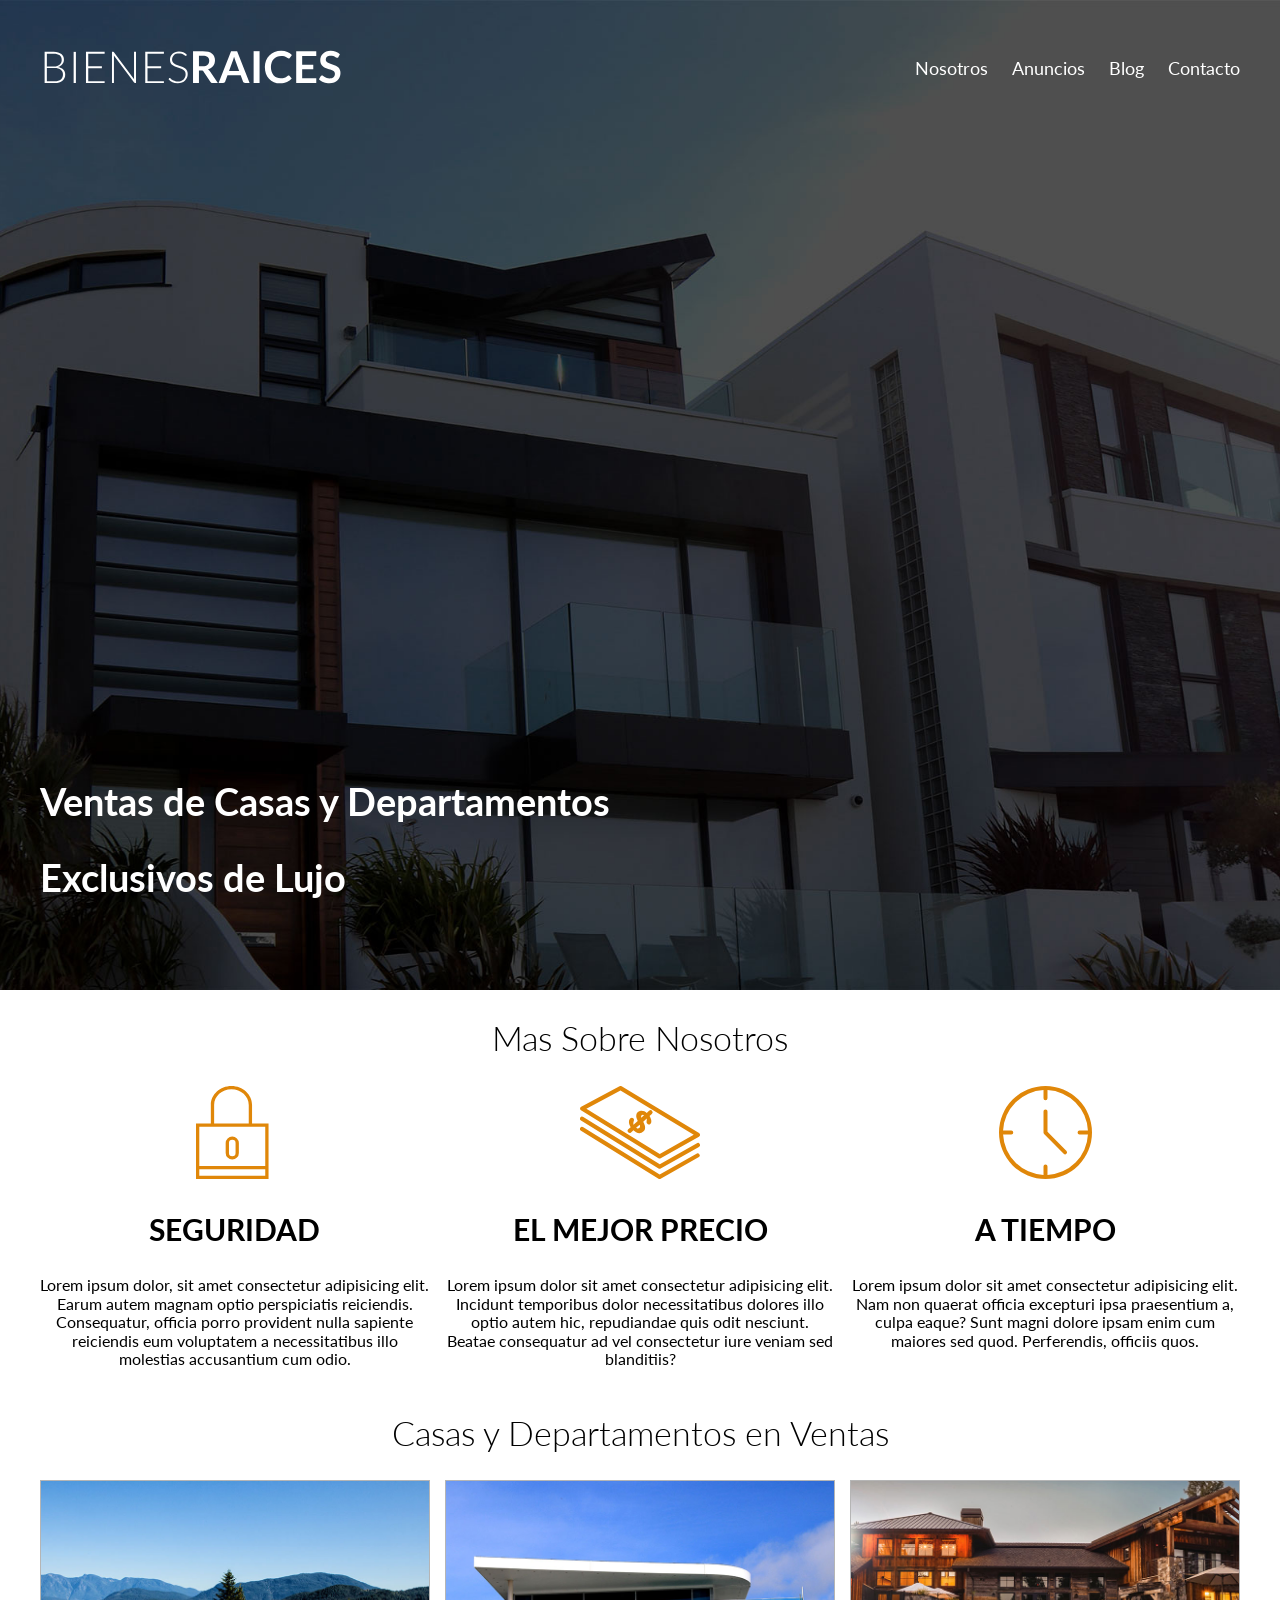
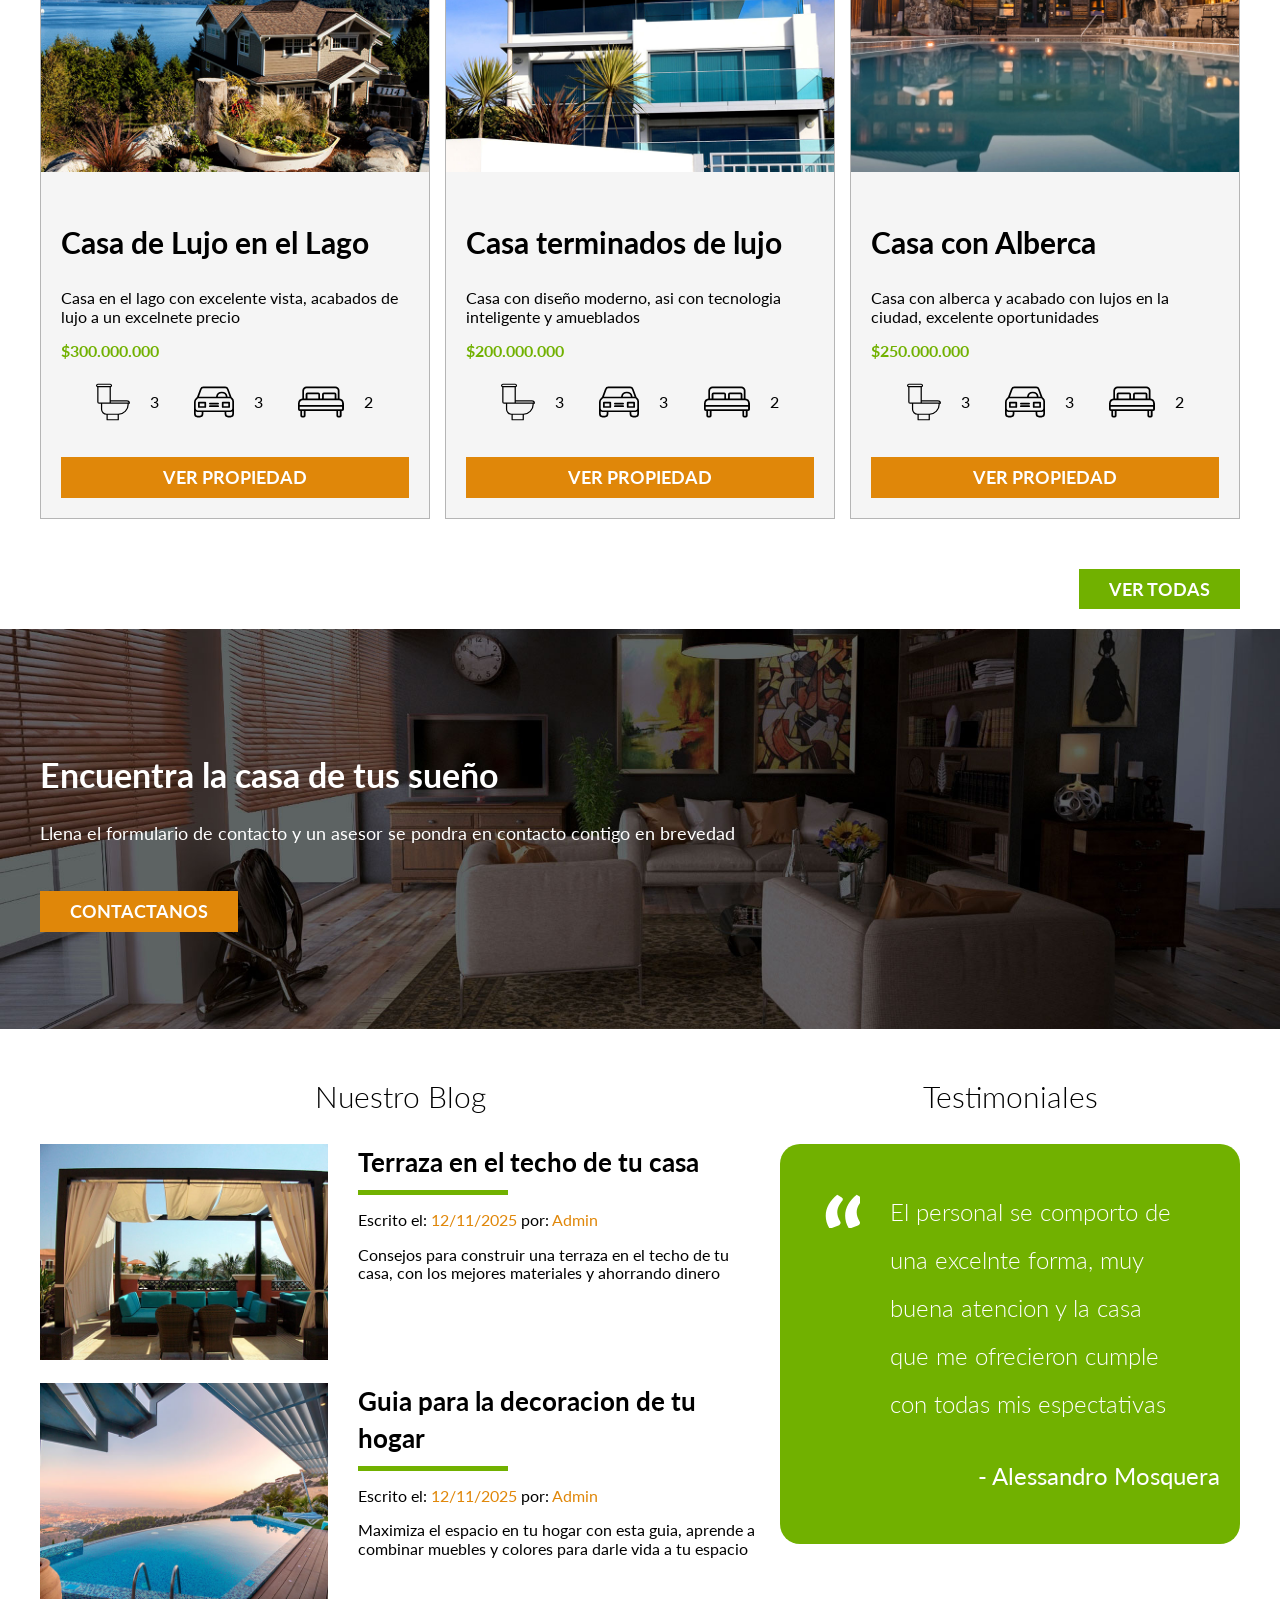
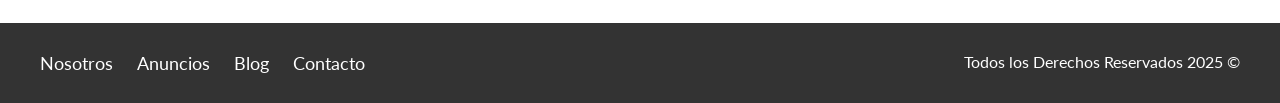
==== index.html @ dbcba1e1 "Primer commit" ====
<!DOCTYPE html>
<html lang="en">
<head>
    <meta charset="UTF-8">
    <meta name="viewport" content="width=device-width, initial-scale=1.0">
    <title>Bienes Raices</title>
    <link href="https://fonts.googleapis.com/css2?family=Lato:wght@300;400;700;900&display=swap" rel="stylesheet">
    <link rel="stylesheet" href="css/normalize.css">
    <link rel="stylesheet" href="css/styles.css">
</head>
<body>
    
    <header class="site-header inicio"> 
        <div class="contenedor contenido-header">
            <div class="barra">
                <a href="/">
                    <img src="img/logo.svg" alt="Bienes Raices">
                </a>

                <nav class="navegacion">
                    <a href="nosotros.html">Nosotros</a>
                    <a href="anuncios.html">Anuncios</a>
                    <a href="blog.html">Blog</a>
                    <a href="contacto.html">Contacto</a>
                </nav>
            </div>

            <h1>Ventas de Casas y Departamentos Exclusivos de Lujo</h1>
        </div>
    </header>

    <section class="contenedor seccion">
        <h2 class="fw-300 centrar-texto">Mas Sobre Nosotros</h2>
        
        <div class="iconos-nosotros">
            <div class="icono">
                <img src="img/icono1.svg" alt="Icono Seguridad">
                <h3>Seguridad</h3>
                <p>Lorem ipsum dolor, sit amet consectetur adipisicing elit. Earum autem magnam optio perspiciatis reiciendis. Consequatur, officia porro provident nulla sapiente reiciendis eum voluptatem a necessitatibus illo molestias accusantium cum odio.</p>
            </div>
            
            <div class="icono">
                <img src="img/icono2.svg" alt="Icono Mejor Precio">
                <h3>El Mejor precio</h3>
                <p>Lorem ipsum dolor sit amet consectetur adipisicing elit. Incidunt temporibus dolor necessitatibus dolores illo optio autem hic, repudiandae quis odit nesciunt. Beatae consequatur ad vel consectetur iure veniam sed blanditiis?</p>
            </div>

            <div class="icono">
                <img src="img/icono3.svg" alt="Icono a Tiempo">
                <h3>A Tiempo</h3>
                <p>Lorem ipsum dolor sit amet consectetur adipisicing elit. Nam non quaerat officia excepturi ipsa praesentium a, culpa eaque? Sunt magni dolore ipsam enim cum maiores sed quod. Perferendis, officiis quos.</p>
            </div>
        </div>
    </section>

    <main class="seccion contenedor">  
        <h2 class="fw-300 centrar-texto">Casas y Departamentos en Ventas</h2>

        <div class="contenedor-anuncios">
            <div class="anuncio">
                <img src="img/anuncio1.jpg" alt="Anuncio casa en el lago">
                <div class="contenido-anuncio">
                    <h3>Casa de Lujo en el Lago</h3>
                    <p>Casa en el lago con excelente vista, acabados de lujo a un excelnete precio</p>
                    <p class="precio">$300.000.000</p>

                    <ul class="iconos-caracteristicas">
                        <li>
                            <img src="img/icono_wc.svg" alt="icono wc">
                            <p>3</p>
                        </li>
                        <li>
                            <img src="img/icono_estacionamiento.svg" alt="icono carro">
                            <p>3</p>
                        </li>
                        <li>
                            <img src="img/icono_dormitorio.svg" alt="icono habitaciones">
                            <p>2</p>
                        </li>
                    </ul>
                    <a href="anuncio_1.html" class="boton boton-amarillo d-block">Ver Propiedad</a>
                </div>
            </div>
            
            <div class="anuncio">
                <img src="img/anuncio2.jpg" alt="Anuncio casa de lujo">
                <div class="contenido-anuncio">
                    <h3>Casa terminados de lujo</h3>
                    <p>Casa con diseño moderno, asi con tecnologia inteligente y amueblados</p>
                    <p class="precio">$200.000.000</p>

                    <ul class="iconos-caracteristicas">
                        <li>
                            <img src="img/icono_wc.svg" alt="icono wc">
                            <p>3</p>
                        </li>
                        <li>
                            <img src="img/icono_estacionamiento.svg" alt="icono carro">
                            <p>3</p>
                        </li>
                        <li>
                            <img src="img/icono_dormitorio.svg" alt="icono habitaciones">
                            <p>2</p>
                        </li>
                    </ul>
                    <a href="anuncio_1.html" class="boton boton-amarillo d-block">Ver Propiedad</a>
                </div>
            </div>

            <div class="anuncio">
                <img src="img/anuncio3.jpg" alt="Anuncio casa con alberca">
                <div class="contenido-anuncio">
                    <h3>Casa con Alberca</h3>
                    <p>Casa con alberca y acabado con lujos en la ciudad, excelente oportunidades</p>
                    <p class="precio">$250.000.000</p>

                    <ul class="iconos-caracteristicas">
                        <li>
                            <img src="img/icono_wc.svg" alt="icono wc">
                            <p>3</p>
                        </li>
                        <li>
                            <img src="img/icono_estacionamiento.svg" alt="icono carro">
                            <p>3</p>
                        </li>
                        <li>
                            <img src="img/icono_dormitorio.svg" alt="icono habitaciones">
                            <p>2</p>
                        </li>
                    </ul>
                    <a href="anuncio_1.html" class="boton boton-amarillo d-block">Ver Propiedad</a>
                </div>
            </div>
        </div>
        
        <div class="ver-todas">
            <a href="anuncios.html" class="boton boton-verde">Ver Todas</a>
        </div>
    </main>
    
    <section class="imagen-contacto">
        <div class="contenedor contenido-contacto">
            <h2>Encuentra la casa de tus sueño</h2>
            <p>Llena el formulario de contacto y un asesor se pondra en contacto contigo en brevedad</p>
            <a href="contacto.html" class="boton boton-amarillo">Contactanos</a>
        </div>
    </section>

    <div class="seccion-inferior contenedor seccion">
        <section class="blog">
            <h3 class="centrar-texto fw-300">Nuestro Blog</h3>

            <article class="entrada-blog">
                <div class="imagen">
                    <img src="img/blog1.jpg" alt="Entrada a blog">
                </div>
                <div class="texto-entrada">
                    <a href="#">
                        <h4>Terraza en el techo de tu casa</h4>
                    </a>
                    <p>Escrito el: <span> 12/11/2025 </span> por: <span> Admin </span> </p>
                    <p>Consejos para construir una terraza en el techo de tu casa, con los mejores materiales y ahorrando dinero</p>
                </div>
            </article>

            <article class="entrada-blog">
                <div class="imagen">
                    <img src="img/blog2.jpg" alt="Entrada a blog">
                </div>
                <div class="texto-entrada">
                    <a href="#">
                        <h4>Guia para la decoracion de tu hogar</h4>
                    </a>
                    <p>Escrito el: <span> 12/11/2025 </span> por: <span> Admin </span> </p>
                    <p>Maximiza el espacio en tu hogar con esta guia, aprende a combinar muebles y colores para darle vida a tu espacio</p>
                </div>
            </article>
        </section>

        <section class="testimoniales">
            <h3 class="centrar-texto fw-300">Testimoniales</h3>
            <div class="testimonial">
                <blockquote>
                    El personal se comporto de una excelnte forma, muy buena atencion y la casa que me ofrecieron cumple con todas mis espectativas
                </blockquote>
                <p>- Alessandro Mosquera</p>
            </div>
        </section>
    </div>

    <footer class="site-footer seccion">
        <div class="contenedor contenedor-footer">
            <nav class="navegacion">
                <a href="nosotros.html">Nosotros</a>
                <a href="anuncios.html">Anuncios</a>
                <a href="blog.html">Blog</a>
                <a href="contacto.html">Contacto</a>
            </nav>
            <p class="copyrigh">Todos los Derechos Reservados 2025 &copy;</p>
        </div>
    </footer>
</body>
</html>
---- css/styles.css ----
html {
    box-sizing: border-box;
    font-size: 62.5%; /** Reset para REMS - 62.5% = 10px de 16 px **/
}
*, *:before, *:after {
    box-sizing: inherit;
}

body {
    font-family: "Lato", sans-serif;
    font-size: 1.6rem;
}

/** Globales **/
img {
    max-width: 100%;
}

.contenedor {
    max-width: 120rem;
    margin: 0 auto;
}

h1 {
    font-size: 3.8rem;
}
h2 {
    font-size: 3.4rem;
}
h3 {
    font-size: 3rem;
}
h4 {
    font-size: 2.6rem;
}

/** Utilidades **/
.seccion {
    margin-top: 2rem;
    margin-bottom: 2rem;
}
.fw-300 {
     font-weight: 300;
}
.centrar-texto {
    text-align: center;
}
.d-block {
    display: block!important;
}
.contenido-centrado {
    max-width: 800px;
}
.contenido-centrado p{
    line-height: 2;
}

/** Botones **/
.boton {
    color: #ffffff;
    font-weight: 700;
    text-decoration: none;
    font-size: 1.8rem;
    padding: 1rem 3rem;
    margin-top: 3rem;
    display: inline-block;
    text-align: center;
    text-transform: uppercase;
    border: none;
}
.boton:hover {
    cursor: pointer;
}
.boton-amarillo {
    background-color: #e08709;
}
.boton-verde {
    background-color: #71b100;
}

/* Header */
.site-header {
    background-color: #333333;
    padding: 1rem 0 3rem 0;
}
.site-header.inicio {
    background-image: url(../img/header.jpg);
    background-position: center center;
    background-size: cover;
    height: 110vh;
    min-height: 60rem;
}

.contenido-header {
    height: 100%;
    display: flex;
    flex-direction: column;
    justify-content: space-between;
}

.contenido-header h1 {
    color: #ffffff;
    padding-bottom: 2rem;
    max-width: 60rem;
    line-height: 2;
}
.barra {
    display: flex;
    justify-content: space-between; /** alinear contenido horizontalmente **/
    align-items: center; /** alinear verticalmente **/
    padding-top: 3rem;
}

/** Navegacion **/
.navegacion a{
    color: white;
    text-decoration: none;
    font-size: 1.8rem; /** equivale a 18 px **/
    margin-right: 2rem;
}
.navegacion a:hover {
    color: #71b100;
}
.navegacion a:last-of-type {
    margin: 0;
}

/** Iconos Nosotros **/

.iconos-nosotros {
    display: flex;
    justify-content: space-between;
}
.icono {
    flex-basis: calc(33.3% - 1rem);
    text-align: center;
}
.icono h3 {
    text-transform: uppercase;
}

/** Anuncios **/
.contenedor-anuncios {
    display: flex;
    justify-content: space-between;
}
.anuncio {
    flex-basis: calc(33.3% - 1rem);
    border: 1px solid #b5b5b5;
    background-color: #f5f5f5;  
    margin-bottom: 2rem;  
}

.contenido-anuncio {
    padding: 2rem;
}
.contenido-anuncio h3, 
.contenido-anuncio p {
    margin: 1;
}
.precio {
    color: #71b100;
    font-weight: 700;
}
.iconos-caracteristicas {
    list-style: none;
    padding: 0;
    display: flex;
    justify-content: space-evenly;
    max-width: 500px;
    flex: 1;
}
.iconos-caracteristicas li {
    /**flex: 1;**/
    display: flex;
}
.iconos-caracteristicas li img {
    margin-right: 2rem;
}

.ver-todas {
    display: flex;
    justify-content: end;
}

/** Contacto Home **/
.imagen-contacto {
    background-image: url(../img/encuentra.jpg);
    background-position: center center;
    background-size: cover;
    height: 40rem;
    display: flex;
    align-items: center;
}
.contenido-contacto {
    flex: 1;
    color: #ffffff;
}
.contenido-contacto p {
    font-size: 1.8rem;
}

/** Seccion Inferior **/
.seccion-inferior {
    display: flex;
    justify-content: space-between;
}
.seccion-inferior .blog {
    flex-basis: 60%;
}
.seccion-inferior .testimoniales {
    flex-basis: calc(40% - 2rem);
}

.entrada-blog {
    display: flex;
    justify-content: space-between;
    margin-bottom: 2rem;
}
.entrada-blog:last-of-type {
    margin-bottom: 0;
}
.entrada-blog .imagen {
    flex-basis: 40%;
}
.entrada-blog .texto-entrada {
    flex-basis: calc(60% - 3rem);    
}
.texto-entrada a {
    color: #000000;
    text-decoration: none;
}
.texto-entrada h4 {
    margin: 0;
    line-height: 1.4;
}
.texto-entrada h4::after {
    content: '';
    display: block;
    width: 15rem;
    height: .5rem;
    background-color: #71b100;
    margin-top: 1rem;
}
.texto-entrada span {
    color: #e08709;
}

/** Testimoniales **/
.testimonial {
    background-color: #71b100;
    font-size: 2.4rem;
    padding: 2rem;
    color: #ffffff;
    border-radius: 2rem;
     line-height: 2;
}
.testimonial p {
    text-align: right;
}
.testimonial blockquote::before {
    content: '';
    background-image: url(../img/comilla.svg);
    width: 4rem;
    height: 4rem;   
    position: absolute; 
    left: -2rem;
}
.testimonial blockquote {
    position: relative;
    padding-left: 5rem;
    font-weight: 300;
}

/** Footer **/
.site-footer {
    background-color: #333333;
    margin: 0;
}
.contenedor-footer {
    padding: 3rem 0;
    display: flex;
    justify-content: space-between;
}
.copyrigh {
    margin: 0;
    color: white;
}

/** PAGINAS INTERNAS **/
/** nosotros **/
.contenido-nosotros {
    display: grid;
    grid-template-columns: repeat(2, 1fr);
    grid-column-gap: 2rem;
}
.texto-nosotros blockquote {
    font-weight: 900;
    font-size: 2rem;
    margin: 0;
    padding: 1rem 0 3rem 0;
    line-height: 2 ;
}

/** Anuncios **/
.resumen-propiedad {
    display: flex;
    justify-content: space-between;
    align-items: center;
}

/** contactos **/
.contacto p {
    font-size: 1.4rem;
    color: #4f4f4f;
    margin: 2rem 0 0 0;
}
.legend {
    font-size: 2.4rem;
    color: #333333;
}
label {
    font-weight: 700;
    text-transform: uppercase;
    display: block;
}


input:not([type="submit"]),
textarea,
select {
    padding: 1rem;
    display: block;
    width: 100%;
    background-color: #e1e1e1;
    margin-bottom: 2rem;
    border: none;
    border-radius: 1rem;
}
select {
    -webkit-appearance: none;
    appearance: none;
}
input[type="radio"] {
    width: auto;
}
textarea{
    height: 20rem;
}
.forma-contacto{
    max-width: 30rem;
    display: flex;
    justify-content: space-between;
    align-items: center;
}

.rayita {
    border: 3px solid #e1e1e1 !important;
    padding: 2rem;
    margin-bottom: 2rem; 
}
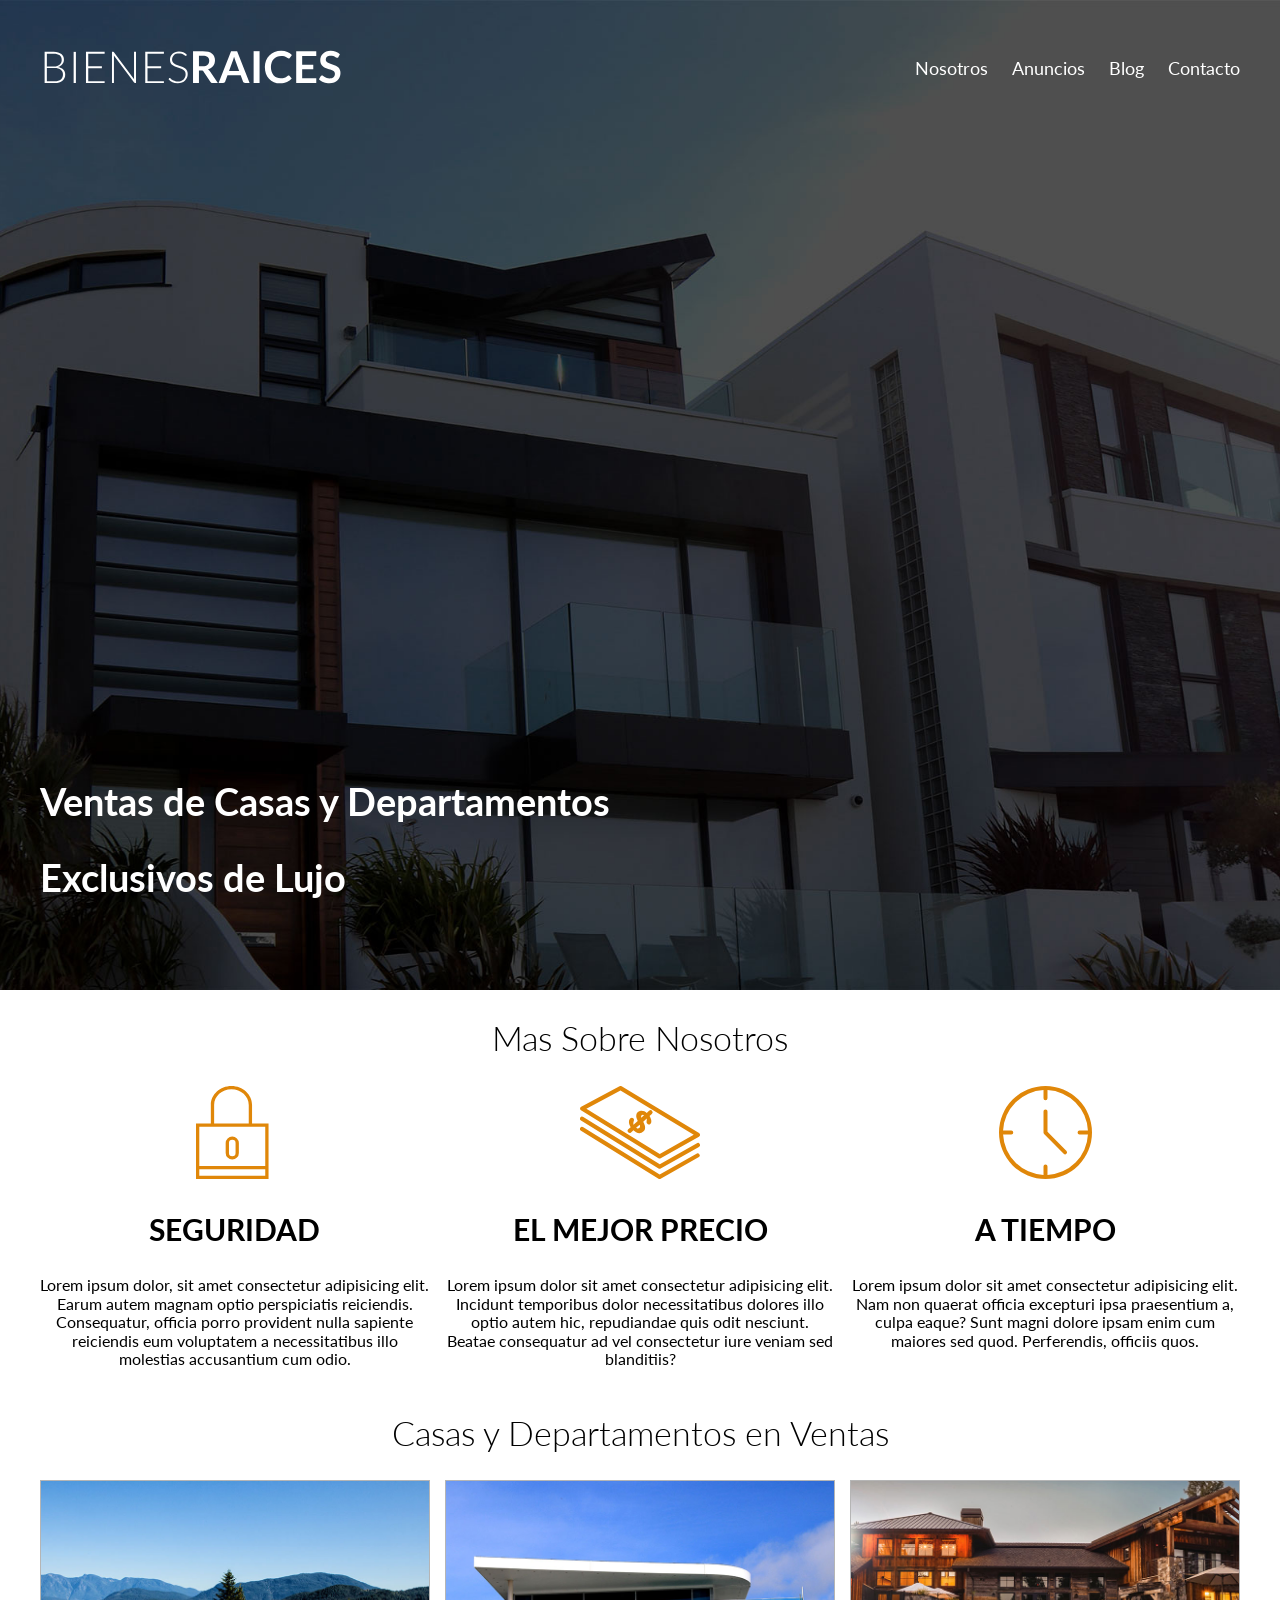
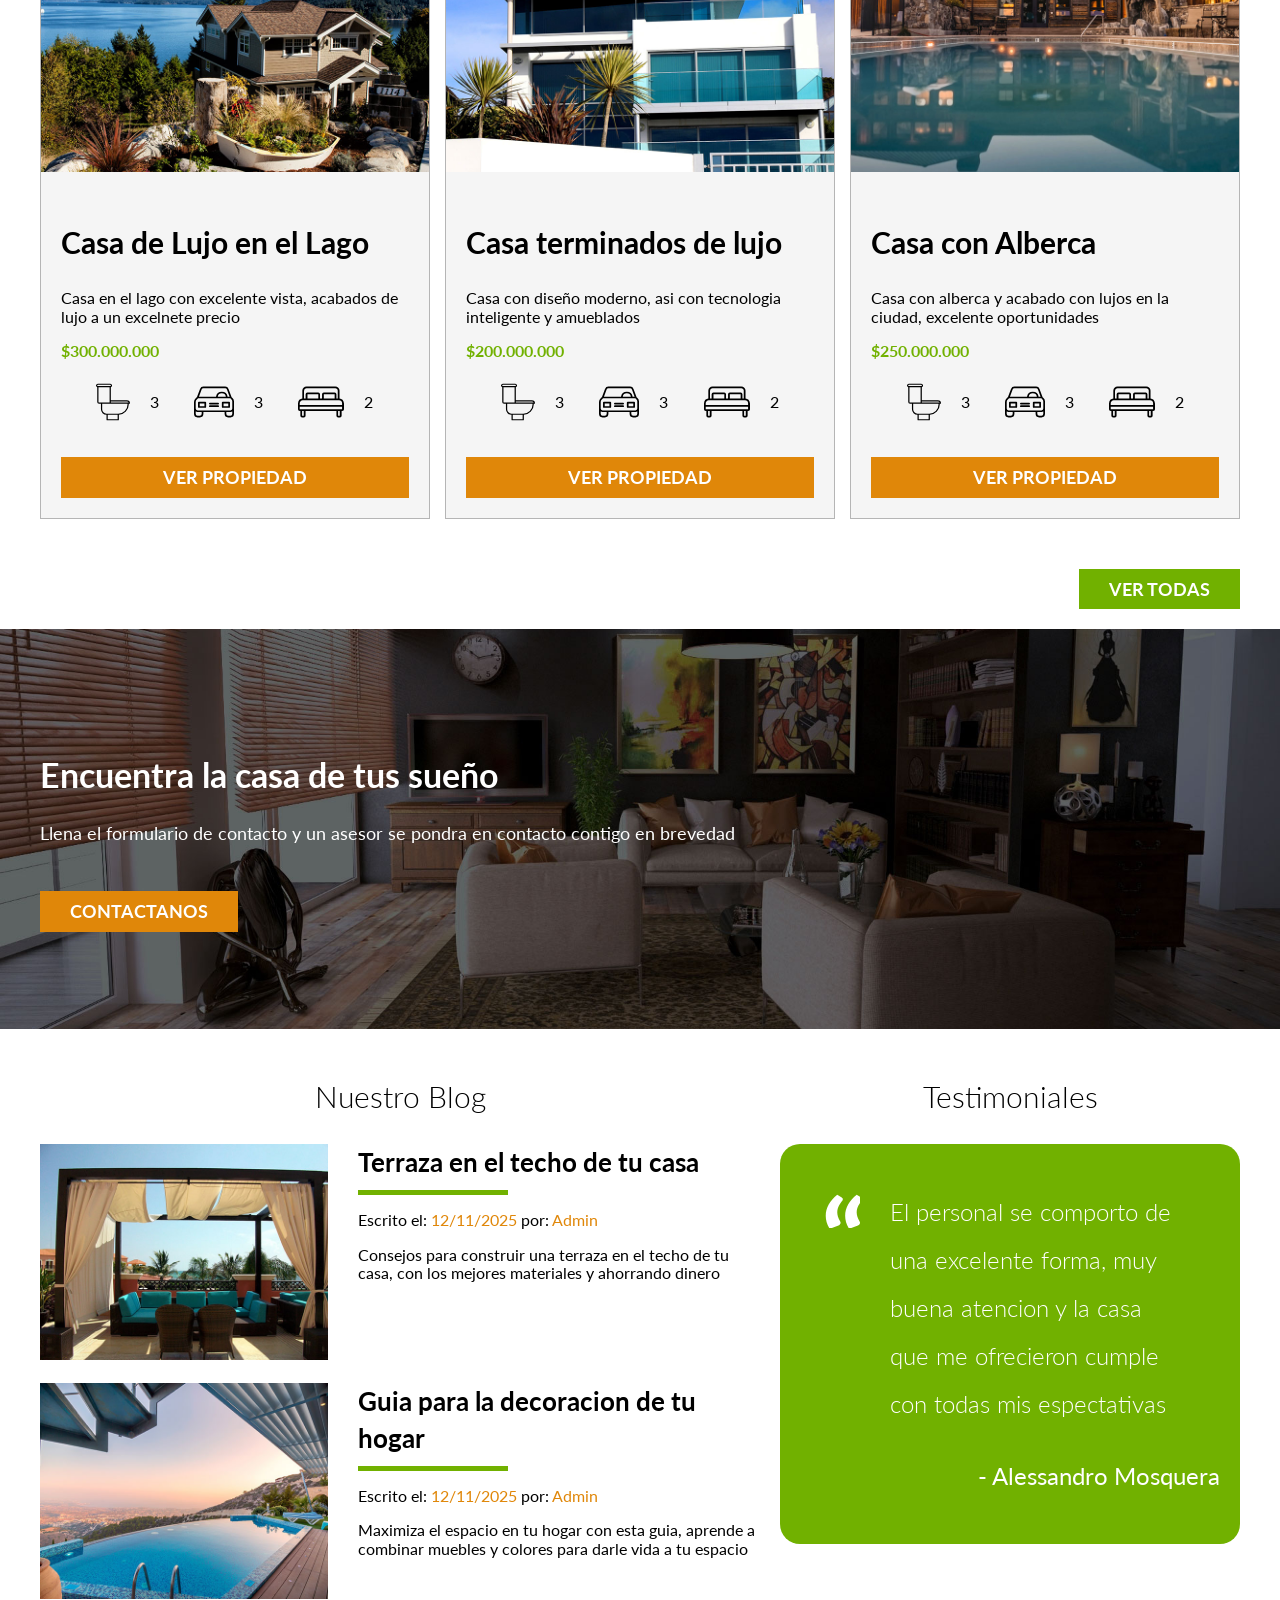
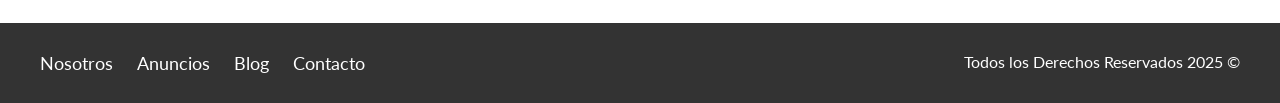
==== commit 711072db: "Corrijo nosotros.html" ====
--- a/index.html
+++ b/index.html
@@ -181,7 +181,7 @@
             <h3 class="centrar-texto fw-300">Testimoniales</h3>
             <div class="testimonial">
                 <blockquote>
-                    El personal se comporto de una excelnte forma, muy buena atencion y la casa que me ofrecieron cumple con todas mis espectativas
+                    El personal se comporto de una excelente forma, muy buena atencion y la casa que me ofrecieron cumple con todas mis espectativas
                 </blockquote>
                 <p>- Alessandro Mosquera</p>
             </div>
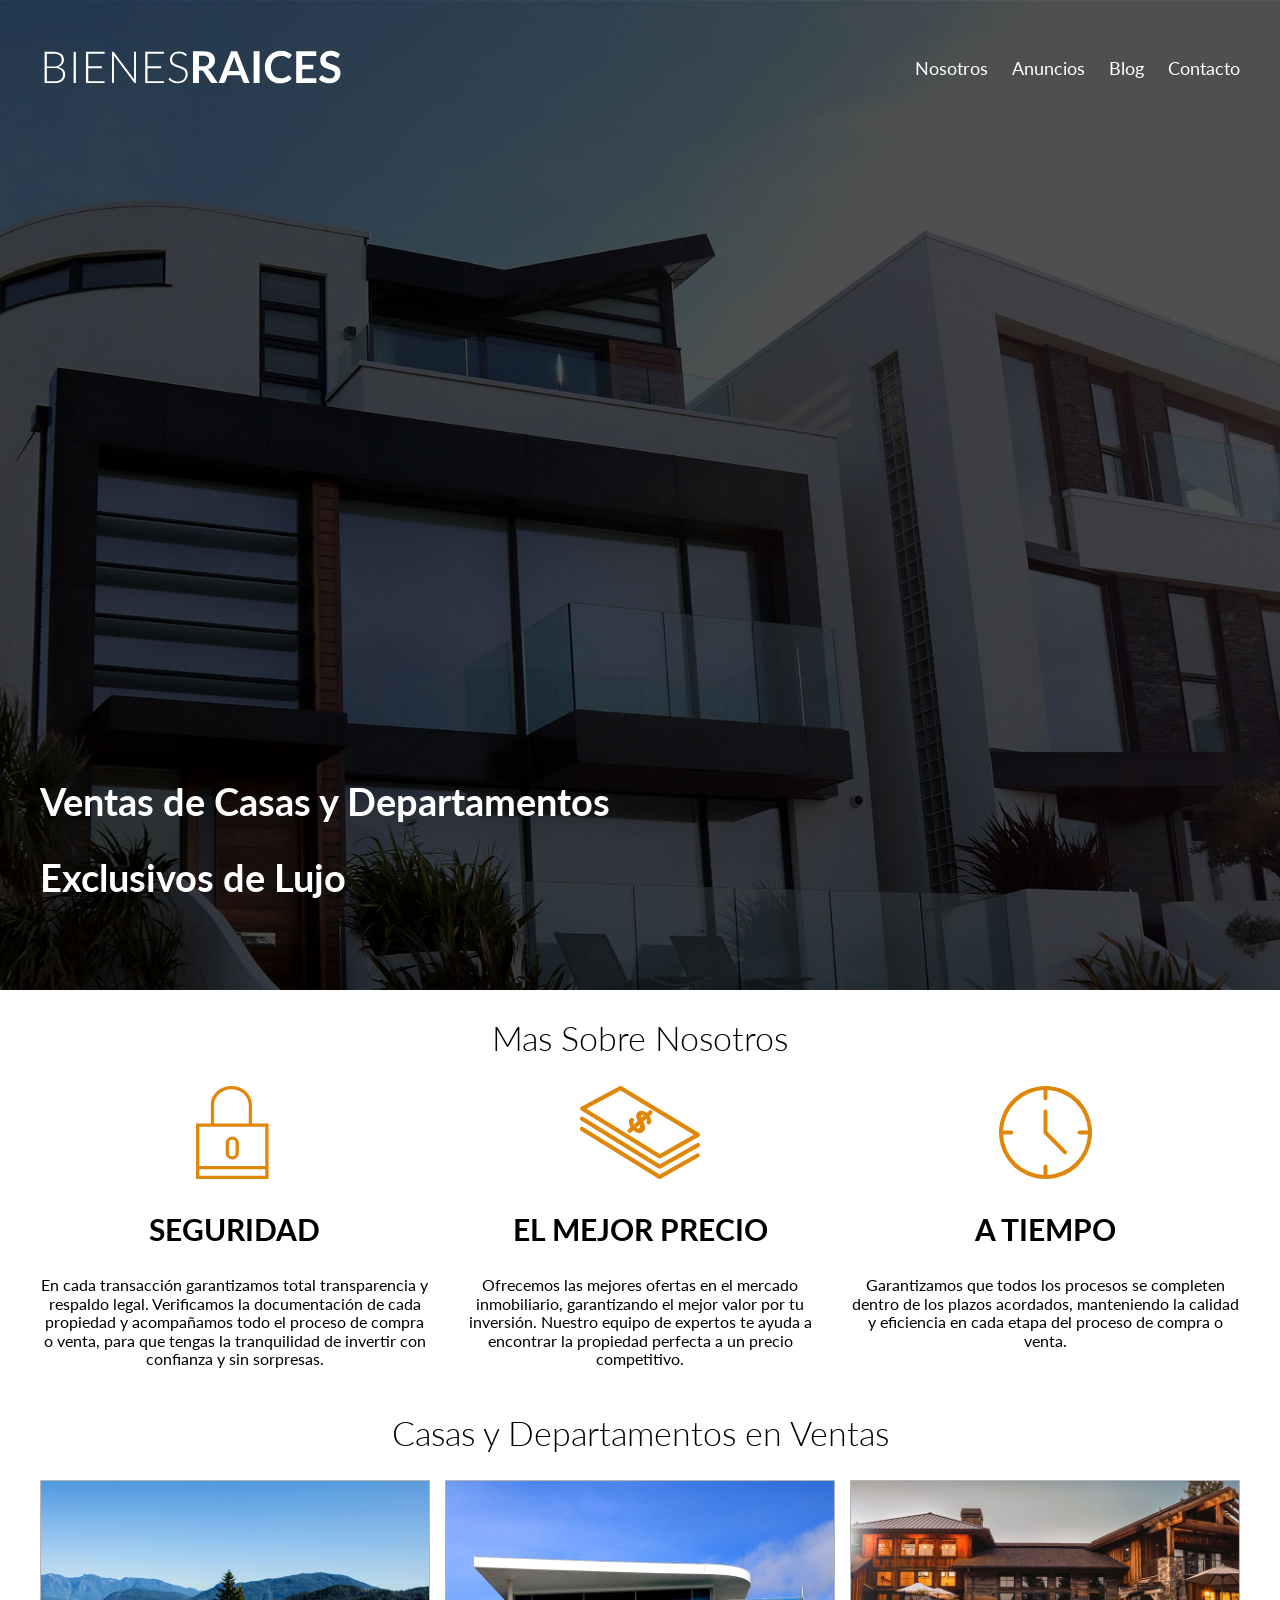
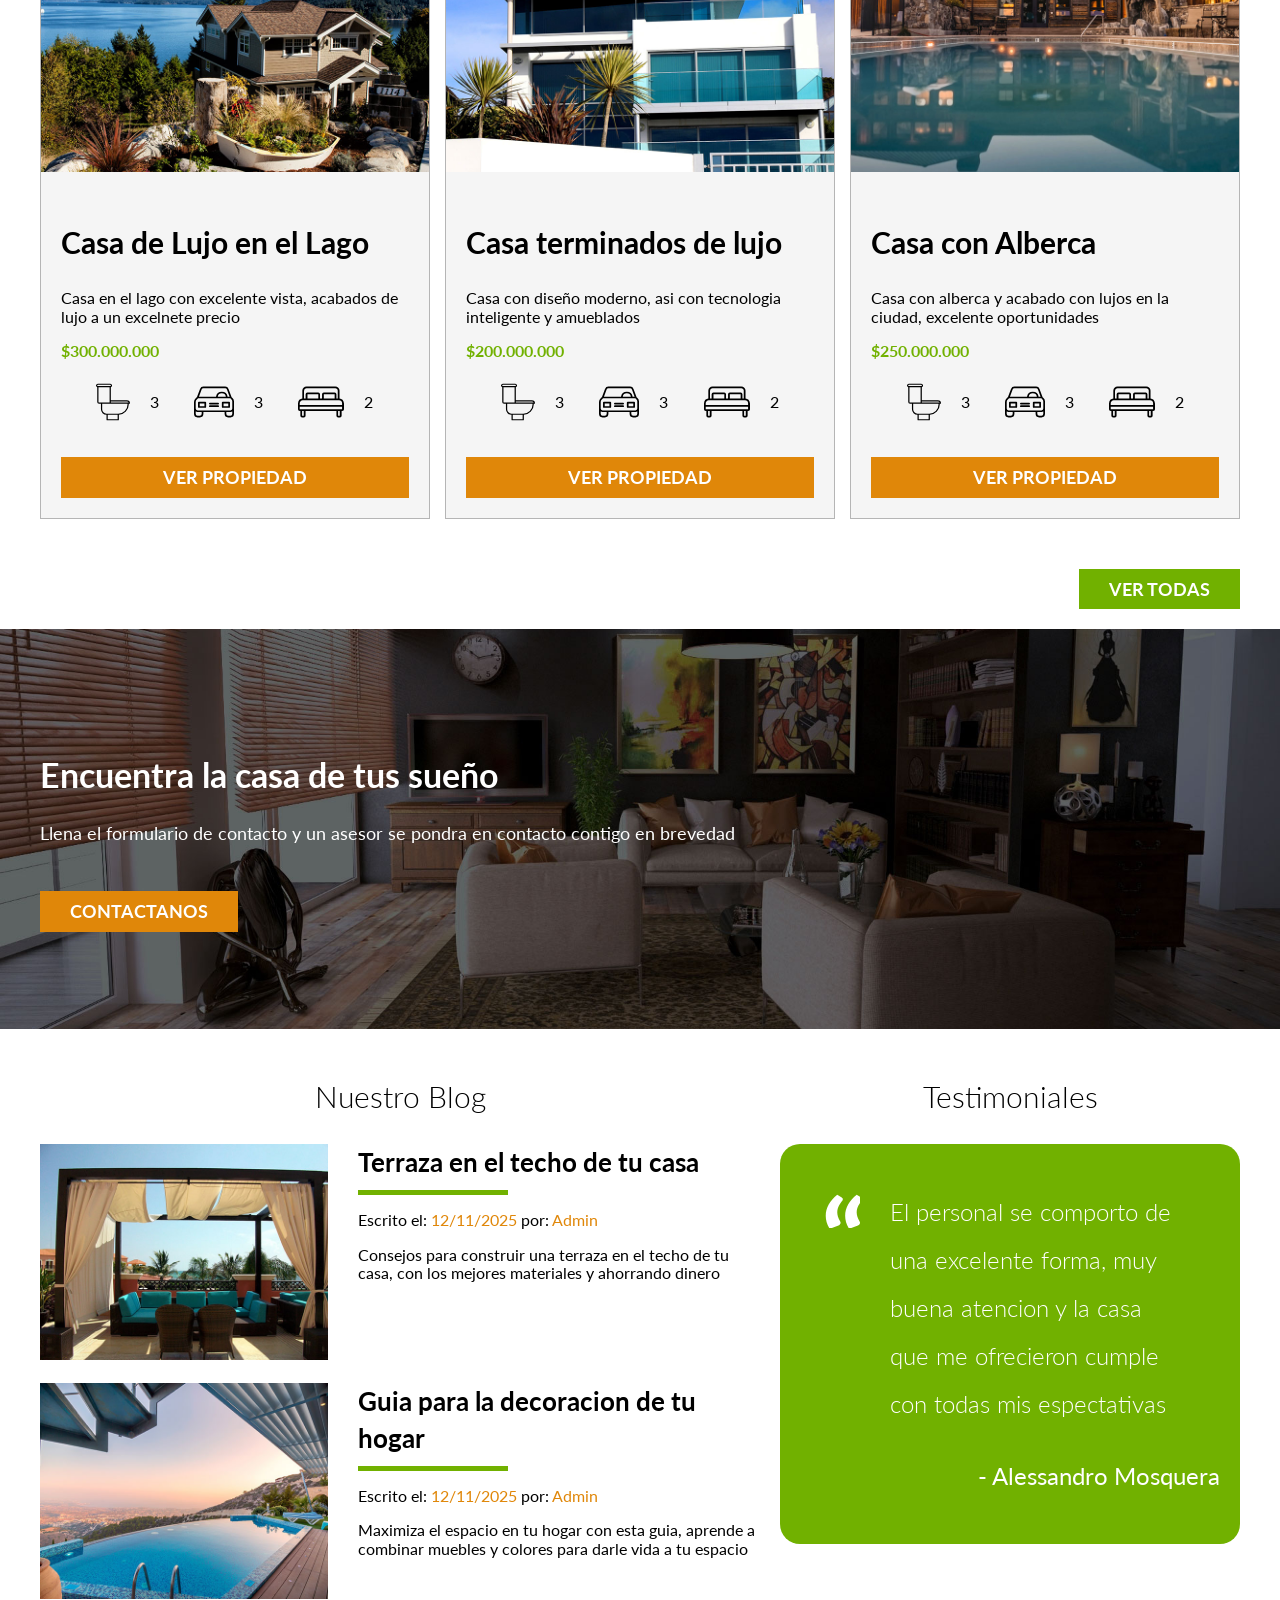
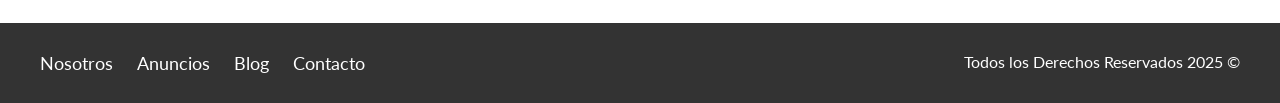
==== commit 3a589879: "Corrijo index.html" ====
--- a/index.html
+++ b/index.html
@@ -36,19 +36,19 @@
             <div class="icono">
                 <img src="img/icono1.svg" alt="Icono Seguridad">
                 <h3>Seguridad</h3>
-                <p>Lorem ipsum dolor, sit amet consectetur adipisicing elit. Earum autem magnam optio perspiciatis reiciendis. Consequatur, officia porro provident nulla sapiente reiciendis eum voluptatem a necessitatibus illo molestias accusantium cum odio.</p>
+                <p>En cada transacción garantizamos total transparencia y respaldo legal. Verificamos la documentación de cada propiedad y acompañamos todo el proceso de compra o venta, para que tengas la tranquilidad de invertir con confianza y sin sorpresas.</p>
             </div>
             
             <div class="icono">
                 <img src="img/icono2.svg" alt="Icono Mejor Precio">
                 <h3>El Mejor precio</h3>
-                <p>Lorem ipsum dolor sit amet consectetur adipisicing elit. Incidunt temporibus dolor necessitatibus dolores illo optio autem hic, repudiandae quis odit nesciunt. Beatae consequatur ad vel consectetur iure veniam sed blanditiis?</p>
+                <p>Ofrecemos las mejores ofertas en el mercado inmobiliario, garantizando el mejor valor por tu inversión. Nuestro equipo de expertos te ayuda a encontrar la propiedad perfecta a un precio competitivo.</p>
             </div>
 
             <div class="icono">
                 <img src="img/icono3.svg" alt="Icono a Tiempo">
                 <h3>A Tiempo</h3>
-                <p>Lorem ipsum dolor sit amet consectetur adipisicing elit. Nam non quaerat officia excepturi ipsa praesentium a, culpa eaque? Sunt magni dolore ipsam enim cum maiores sed quod. Perferendis, officiis quos.</p>
+                <p>Garantizamos que todos los procesos se completen dentro de los plazos acordados, manteniendo la calidad y eficiencia en cada etapa del proceso de compra o venta.</p>
             </div>
         </div>
     </section>
